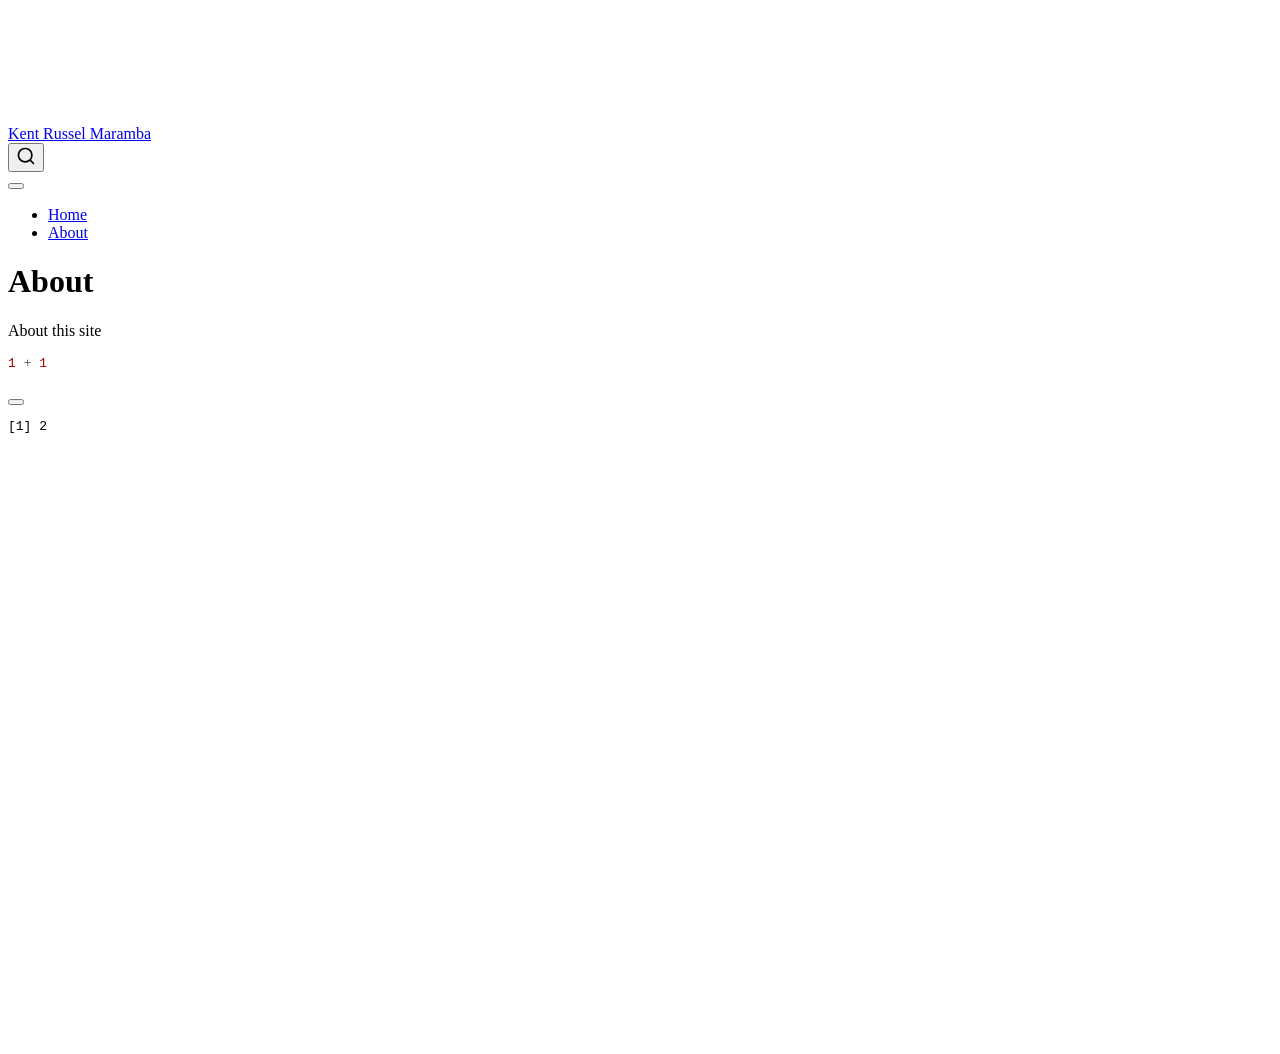
==== docs/about.html @ d0c1b199 "Initial commit" ====
<!DOCTYPE html>
<html xmlns="http://www.w3.org/1999/xhtml" lang="en" xml:lang="en"><head>

<meta charset="utf-8">
<meta name="generator" content="quarto-1.9.38">

<meta name="viewport" content="width=device-width, initial-scale=1.0, user-scalable=yes">


<title>About – Kent Russel Maramba</title>
<style>
/* Default styles provided by pandoc.
** See https://pandoc.org/MANUAL.html#variables-for-html for config info.
*/
code{white-space: pre-wrap;}
span.smallcaps{font-variant: small-caps;}
div.columns{display: flex; gap: min(4vw, 1.5em);}
div.column{flex: auto; overflow-x: auto;}
div.hanging-indent{margin-left: 1.5em; text-indent: -1.5em;}
ul.task-list{list-style: none;}
ul.task-list li input[type="checkbox"] {
  width: 0.8em;
  margin: 0 0.8em 0.2em -1em; /* quarto-specific, see https://github.com/quarto-dev/quarto-cli/issues/4556 */ 
  vertical-align: middle;
}
/* CSS for syntax highlighting */
html { -webkit-text-size-adjust: 100%; }
pre > code.sourceCode { white-space: pre; position: relative; }
pre > code.sourceCode > span { display: inline-block; line-height: 1.25; }
pre > code.sourceCode > span:empty { height: 1.2em; }
.sourceCode { overflow: visible; }
code.sourceCode > span { color: inherit; text-decoration: inherit; }
div.sourceCode { margin: 1em 0; }
pre.sourceCode { margin: 0; }
@media screen {
div.sourceCode { overflow: auto; }
}
@media print {
pre > code.sourceCode { white-space: pre-wrap; }
pre > code.sourceCode > span { text-indent: -5em; padding-left: 5em; }
}
pre.numberSource code
  { counter-reset: source-line 0; }
pre.numberSource code > span
  { position: relative; left: -4em; counter-increment: source-line; }
pre.numberSource code > span > a:first-child::before
  { content: counter(source-line);
    position: relative; left: -1em; text-align: right; vertical-align: baseline;
    border: none; display: inline-block;
    -webkit-touch-callout: none; -webkit-user-select: none;
    -khtml-user-select: none; -moz-user-select: none;
    -ms-user-select: none; user-select: none;
    padding: 0 4px; width: 4em;
  }
pre.numberSource { margin-left: 3em;  padding-left: 4px; }
div.sourceCode
  {   }
@media screen {
pre > code.sourceCode > span > a:first-child::before { text-decoration: underline; }
}
</style>


<script src="site_libs/quarto-nav/quarto-nav.js"></script>
<script src="site_libs/quarto-nav/headroom.min.js"></script>
<script src="site_libs/clipboard/clipboard.min.js"></script>
<script src="site_libs/quarto-search/autocomplete.umd.js"></script>
<script src="site_libs/quarto-search/fuse.min.js"></script>
<script src="site_libs/quarto-search/quarto-search.js"></script>
<meta name="quarto:offset" content="./">
<script src="site_libs/quarto-html/quarto.js" type="module"></script>
<script src="site_libs/quarto-html/tabsets/tabsets.js" type="module"></script>
<script src="site_libs/quarto-html/popper.min.js"></script>
<script src="site_libs/quarto-html/tippy.umd.min.js"></script>
<script src="site_libs/quarto-html/anchor.min.js"></script>
<link href="site_libs/quarto-html/tippy.css" rel="stylesheet">
<link href="site_libs/quarto-html/quarto-syntax-highlighting-15634bcf2e68342d4ad2dfa704d543f6.css" rel="stylesheet" id="quarto-text-highlighting-styles">
<script src="site_libs/bootstrap/bootstrap.min.js"></script>
<link href="site_libs/bootstrap/bootstrap-icons.css" rel="stylesheet">
<link href="site_libs/bootstrap/bootstrap-158031087360bce0ff56dc785ce39e06.min.css" rel="stylesheet" append-hash="true" id="quarto-bootstrap" data-mode="light">
<script id="quarto-search-options" type="application/json">{
  "location": "navbar",
  "copy-button": false,
  "collapse-after": 3,
  "panel-placement": "end",
  "type": "overlay",
  "limit": 50,
  "keyboard-shortcut": [
    "f",
    "/",
    "s"
  ],
  "show-item-context": false,
  "language": {
    "search-no-results-text": "No results",
    "search-matching-documents-text": "matching documents",
    "search-copy-link-title": "Copy link to search",
    "search-hide-matches-text": "Hide additional matches",
    "search-more-match-text": "more match in this document",
    "search-more-matches-text": "more matches in this document",
    "search-clear-button-title": "Clear",
    "search-text-placeholder": "",
    "search-detached-cancel-button-title": "Cancel",
    "search-submit-button-title": "Submit",
    "search-label": "Search"
  }
}</script>


<link rel="stylesheet" href="styles.css">
</head>

<body class="nav-fixed quarto-light">

<div id="quarto-search-results"></div>
  <header id="quarto-header" class="headroom fixed-top">
    <nav class="navbar navbar-expand-lg " data-bs-theme="dark">
      <div class="navbar-container container-fluid">
      <div class="navbar-brand-container mx-auto">
    <a class="navbar-brand" href="./index.html">
    <span class="navbar-title">Kent Russel Maramba</span>
    </a>
  </div>
            <div id="quarto-search" class="" title="Search"></div>
          <button class="navbar-toggler" type="button" data-bs-toggle="collapse" data-bs-target="#navbarCollapse" aria-controls="navbarCollapse" role="menu" aria-expanded="false" aria-label="Toggle navigation" onclick="if (window.quartoToggleHeadroom) { window.quartoToggleHeadroom(); }">
  <span class="navbar-toggler-icon"></span>
</button>
          <div class="collapse navbar-collapse" id="navbarCollapse">
            <ul class="navbar-nav navbar-nav-scroll me-auto">
  <li class="nav-item">
    <a class="nav-link" href="./index.html"> 
<span class="menu-text">Home</span></a>
  </li>  
  <li class="nav-item">
    <a class="nav-link active" href="./about.html" aria-current="page"> 
<span class="menu-text">About</span></a>
  </li>  
</ul>
          </div> <!-- /navcollapse -->
            <div class="quarto-navbar-tools">
</div>
      </div> <!-- /container-fluid -->
    </nav>
</header>
<!-- content -->
<div id="quarto-content" class="quarto-container page-columns page-rows-contents page-layout-article page-navbar">
<!-- sidebar -->
<!-- margin-sidebar -->
    <div id="quarto-margin-sidebar" class="sidebar margin-sidebar zindex-bottom">
        
    </div>
<!-- main -->
<main class="content" id="quarto-document-content">

<header id="title-block-header" class="quarto-title-block default">
<div class="quarto-title">
<h1 class="title">About</h1>
</div>



<div class="quarto-title-meta">

    
  
    
  </div>
  


</header>


<p>About this site</p>
<div class="cell">
<div class="code-copy-outer-scaffold"><div class="sourceCode cell-code" id="cb1"><pre class="sourceCode r code-with-copy"><code class="sourceCode r"><span id="cb1-1"><a href="#cb1-1" aria-hidden="true" tabindex="-1"></a><span class="dv">1</span> <span class="sc">+</span> <span class="dv">1</span></span></code></pre></div><button title="Copy to Clipboard" class="code-copy-button"><i class="bi"></i></button></div>
<div class="cell-output cell-output-stdout">
<pre><code>[1] 2</code></pre>
</div>
</div>



</main> <!-- /main -->
<script id="quarto-html-after-body" type="application/javascript">
  window.document.addEventListener("DOMContentLoaded", function (event) {
    const icon = "";
    const anchorJS = new window.AnchorJS();
    anchorJS.options = {
      placement: 'right',
      icon: icon
    };
    anchorJS.add('.anchored');
    const isCodeAnnotation = (el) => {
      for (const clz of el.classList) {
        if (clz.startsWith('code-annotation-')) {                     
          return true;
        }
      }
      return false;
    }
    const onCopySuccess = function(e) {
      // button target
      const button = e.trigger;
      // don't keep focus
      button.blur();
      // flash "checked"
      button.classList.add('code-copy-button-checked');
      var currentTitle = button.getAttribute("title");
      button.setAttribute("title", "Copied!");
      let tooltip;
      if (window.bootstrap) {
        button.setAttribute("data-bs-toggle", "tooltip");
        button.setAttribute("data-bs-placement", "left");
        button.setAttribute("data-bs-title", "Copied!");
        tooltip = new bootstrap.Tooltip(button, 
          { trigger: "manual", 
            customClass: "code-copy-button-tooltip",
            offset: [0, -8]});
        tooltip.show();    
      }
      setTimeout(function() {
        if (tooltip) {
          tooltip.hide();
          button.removeAttribute("data-bs-title");
          button.removeAttribute("data-bs-toggle");
          button.removeAttribute("data-bs-placement");
        }
        button.setAttribute("title", currentTitle);
        button.classList.remove('code-copy-button-checked');
      }, 1000);
      // clear code selection
      e.clearSelection();
    }
    const getTextToCopy = function(trigger) {
      const outerScaffold = trigger.parentElement.cloneNode(true);
      const codeEl = outerScaffold.querySelector('code');
      for (const childEl of codeEl.children) {
        if (isCodeAnnotation(childEl)) {
          childEl.remove();
        }
      }
      return codeEl.innerText;
    }
    const clipboard = new window.ClipboardJS('.code-copy-button:not([data-in-quarto-modal])', {
      text: getTextToCopy
    });
    clipboard.on('success', onCopySuccess);
    if (window.document.getElementById('quarto-embedded-source-code-modal')) {
      const clipboardModal = new window.ClipboardJS('.code-copy-button[data-in-quarto-modal]', {
        text: getTextToCopy,
        container: window.document.getElementById('quarto-embedded-source-code-modal')
      });
      clipboardModal.on('success', onCopySuccess);
    }
      var localhostRegex = new RegExp(/^(?:http|https):\/\/localhost\:?[0-9]*\//);
      var mailtoRegex = new RegExp(/^mailto:/);
        var filterRegex = new RegExp('/' + window.location.host + '/');
      var isInternal = (href) => {
          return filterRegex.test(href) || localhostRegex.test(href) || mailtoRegex.test(href);
      }
      // Inspect non-navigation links and adorn them if external
     var links = window.document.querySelectorAll('a[href]:not(.nav-link):not(.navbar-brand):not(.toc-action):not(.sidebar-link):not(.sidebar-item-toggle):not(.pagination-link):not(.no-external):not([aria-hidden]):not(.dropdown-item):not(.quarto-navigation-tool):not(.about-link)');
      for (var i=0; i<links.length; i++) {
        const link = links[i];
        if (!isInternal(link.href)) {
          // undo the damage that might have been done by quarto-nav.js in the case of
          // links that we want to consider external
          if (link.dataset.originalHref !== undefined) {
            link.href = link.dataset.originalHref;
          }
        }
      }
    function tippyHover(el, contentFn, onTriggerFn, onUntriggerFn) {
      const config = {
        allowHTML: true,
        maxWidth: 500,
        delay: 100,
        arrow: false,
        appendTo: function(el) {
            return el.parentElement;
        },
        interactive: true,
        interactiveBorder: 10,
        theme: 'quarto',
        placement: 'bottom-start',
      };
      if (contentFn) {
        config.content = contentFn;
      }
      if (onTriggerFn) {
        config.onTrigger = onTriggerFn;
      }
      if (onUntriggerFn) {
        config.onUntrigger = onUntriggerFn;
      }
      window.tippy(el, config); 
    }
    const noterefs = window.document.querySelectorAll('a[role="doc-noteref"]');
    for (var i=0; i<noterefs.length; i++) {
      const ref = noterefs[i];
      tippyHover(ref, function() {
        // use id or data attribute instead here
        let href = ref.getAttribute('data-footnote-href') || ref.getAttribute('href');
        try { href = new URL(href).hash; } catch {}
        const id = href.replace(/^#\/?/, "");
        const note = window.document.getElementById(id);
        if (note) {
          return note.innerHTML;
        } else {
          return "";
        }
      });
    }
    const xrefs = window.document.querySelectorAll('a.quarto-xref');
    const processXRef = (id, note) => {
      // Strip column container classes
      const stripColumnClz = (el) => {
        el.classList.remove("page-full", "page-columns");
        if (el.children) {
          for (const child of el.children) {
            stripColumnClz(child);
          }
        }
      }
      stripColumnClz(note)
      if (id === null || id.startsWith('sec-')) {
        // Special case sections, only their first couple elements
        const container = document.createElement("div");
        if (note.children && note.children.length > 2) {
          container.appendChild(note.children[0].cloneNode(true));
          for (let i = 1; i < note.children.length; i++) {
            const child = note.children[i];
            if (child.tagName === "P" && child.innerText === "") {
              continue;
            } else {
              container.appendChild(child.cloneNode(true));
              break;
            }
          }
          if (window.Quarto?.typesetMath) {
            window.Quarto.typesetMath(container);
          }
          return container.innerHTML
        } else {
          if (window.Quarto?.typesetMath) {
            window.Quarto.typesetMath(note);
          }
          return note.innerHTML;
        }
      } else {
        // Remove any anchor links if they are present
        const anchorLink = note.querySelector('a.anchorjs-link');
        if (anchorLink) {
          anchorLink.remove();
        }
        if (window.Quarto?.typesetMath) {
          window.Quarto.typesetMath(note);
        }
        if (note.classList.contains("callout")) {
          return note.outerHTML;
        } else {
          return note.innerHTML;
        }
      }
    }
    for (var i=0; i<xrefs.length; i++) {
      const xref = xrefs[i];
      tippyHover(xref, undefined, function(instance) {
        instance.disable();
        let url = xref.getAttribute('href');
        let hash = undefined; 
        if (url.startsWith('#')) {
          hash = url;
        } else {
          try { hash = new URL(url).hash; } catch {}
        }
        if (hash) {
          const id = hash.replace(/^#\/?/, "");
          const note = window.document.getElementById(id);
          if (note !== null) {
            try {
              const html = processXRef(id, note.cloneNode(true));
              instance.setContent(html);
            } finally {
              instance.enable();
              instance.show();
            }
          } else {
            // See if we can fetch this
            fetch(url.split('#')[0])
            .then(res => res.text())
            .then(html => {
              const parser = new DOMParser();
              const htmlDoc = parser.parseFromString(html, "text/html");
              const note = htmlDoc.getElementById(id);
              if (note !== null) {
                const html = processXRef(id, note);
                instance.setContent(html);
              } 
            }).finally(() => {
              instance.enable();
              instance.show();
            });
          }
        } else {
          // See if we can fetch a full url (with no hash to target)
          // This is a special case and we should probably do some content thinning / targeting
          fetch(url)
          .then(res => res.text())
          .then(html => {
            const parser = new DOMParser();
            const htmlDoc = parser.parseFromString(html, "text/html");
            const note = htmlDoc.querySelector('main.content');
            if (note !== null) {
              // This should only happen for chapter cross references
              // (since there is no id in the URL)
              // remove the first header
              if (note.children.length > 0 && note.children[0].tagName === "HEADER") {
                note.children[0].remove();
              }
              const html = processXRef(null, note);
              instance.setContent(html);
            } 
          }).finally(() => {
            instance.enable();
            instance.show();
          });
        }
      }, function(instance) {
      });
    }
        let selectedAnnoteEl;
        const selectorForAnnotation = ( cell, annotation) => {
          let cellAttr = 'data-code-cell="' + cell + '"';
          let lineAttr = 'data-code-annotation="' +  annotation + '"';
          const selector = 'span[' + cellAttr + '][' + lineAttr + ']';
          return selector;
        }
        const selectCodeLines = (annoteEl) => {
          const doc = window.document;
          const targetCell = annoteEl.getAttribute("data-target-cell");
          const targetAnnotation = annoteEl.getAttribute("data-target-annotation");
          const annoteSpan = window.document.querySelector(selectorForAnnotation(targetCell, targetAnnotation));
          const lines = annoteSpan.getAttribute("data-code-lines").split(",");
          const lineIds = lines.map((line) => {
            return targetCell + "-" + line;
          })
          let top = null;
          let height = null;
          let parent = null;
          if (lineIds.length > 0) {
              //compute the position of the single el (top and bottom and make a div)
              const el = window.document.getElementById(lineIds[0]);
              top = el.offsetTop;
              height = el.offsetHeight;
              parent = el.parentElement.parentElement;
            if (lineIds.length > 1) {
              const lastEl = window.document.getElementById(lineIds[lineIds.length - 1]);
              const bottom = lastEl.offsetTop + lastEl.offsetHeight;
              height = bottom - top;
            }
            if (top !== null && height !== null && parent !== null) {
              // cook up a div (if necessary) and position it 
              let div = window.document.getElementById("code-annotation-line-highlight");
              if (div === null) {
                div = window.document.createElement("div");
                div.setAttribute("id", "code-annotation-line-highlight");
                div.style.position = 'absolute';
                parent.appendChild(div);
              }
              div.style.top = top - 2 + "px";
              div.style.height = height + 4 + "px";
              div.style.left = 0;
              let gutterDiv = window.document.getElementById("code-annotation-line-highlight-gutter");
              if (gutterDiv === null) {
                gutterDiv = window.document.createElement("div");
                gutterDiv.setAttribute("id", "code-annotation-line-highlight-gutter");
                gutterDiv.style.position = 'absolute';
                const codeCell = window.document.getElementById(targetCell);
                const gutter = codeCell.querySelector('.code-annotation-gutter');
                gutter.appendChild(gutterDiv);
              }
              gutterDiv.style.top = top - 2 + "px";
              gutterDiv.style.height = height + 4 + "px";
            }
            selectedAnnoteEl = annoteEl;
          }
        };
        const unselectCodeLines = () => {
          const elementsIds = ["code-annotation-line-highlight", "code-annotation-line-highlight-gutter"];
          elementsIds.forEach((elId) => {
            const div = window.document.getElementById(elId);
            if (div) {
              div.remove();
            }
          });
          selectedAnnoteEl = undefined;
        };
          // Handle positioning of the toggle
      window.addEventListener(
        "resize",
        throttle(() => {
          elRect = undefined;
          if (selectedAnnoteEl) {
            selectCodeLines(selectedAnnoteEl);
          }
        }, 10)
      );
      function throttle(fn, ms) {
      let throttle = false;
      let timer;
        return (...args) => {
          if(!throttle) { // first call gets through
              fn.apply(this, args);
              throttle = true;
          } else { // all the others get throttled
              if(timer) clearTimeout(timer); // cancel #2
              timer = setTimeout(() => {
                fn.apply(this, args);
                timer = throttle = false;
              }, ms);
          }
        };
      }
        // Attach click handler to the DT
        const annoteDls = window.document.querySelectorAll('dt[data-target-cell]');
        for (const annoteDlNode of annoteDls) {
          annoteDlNode.addEventListener('click', (event) => {
            const clickedEl = event.target;
            if (clickedEl !== selectedAnnoteEl) {
              unselectCodeLines();
              const activeEl = window.document.querySelector('dt[data-target-cell].code-annotation-active');
              if (activeEl) {
                activeEl.classList.remove('code-annotation-active');
              }
              selectCodeLines(clickedEl);
              clickedEl.classList.add('code-annotation-active');
            } else {
              // Unselect the line
              unselectCodeLines();
              clickedEl.classList.remove('code-annotation-active');
            }
          });
        }
    const findCites = (el) => {
      const parentEl = el.parentElement;
      if (parentEl) {
        const cites = parentEl.dataset.cites;
        if (cites) {
          return {
            el,
            cites: cites.split(' ')
          };
        } else {
          return findCites(el.parentElement)
        }
      } else {
        return undefined;
      }
    };
    var bibliorefs = window.document.querySelectorAll('a[role="doc-biblioref"]');
    for (var i=0; i<bibliorefs.length; i++) {
      const ref = bibliorefs[i];
      const citeInfo = findCites(ref);
      if (citeInfo) {
        tippyHover(citeInfo.el, function() {
          var popup = window.document.createElement('div');
          citeInfo.cites.forEach(function(cite) {
            var citeDiv = window.document.createElement('div');
            citeDiv.classList.add('hanging-indent');
            citeDiv.classList.add('csl-entry');
            var biblioDiv = window.document.getElementById('ref-' + cite);
            if (biblioDiv) {
              citeDiv.innerHTML = biblioDiv.innerHTML;
            }
            popup.appendChild(citeDiv);
          });
          return popup.innerHTML;
        });
      }
    }
  });
  </script>
</div> <!-- /content -->




</body></html>
---- docs/site_libs/quarto-html/tippy.css ----
.tippy-box[data-animation=fade][data-state=hidden]{opacity:0}[data-tippy-root]{max-width:calc(100vw - 10px)}.tippy-box{position:relative;background-color:#333;color:#fff;border-radius:4px;font-size:14px;line-height:1.4;white-space:normal;outline:0;transition-property:transform,visibility,opacity}.tippy-box[data-placement^=top]>.tippy-arrow{bottom:0}.tippy-box[data-placement^=top]>.tippy-arrow:before{bottom:-7px;left:0;border-width:8px 8px 0;border-top-color:initial;transform-origin:center top}.tippy-box[data-placement^=bottom]>.tippy-arrow{top:0}.tippy-box[data-placement^=bottom]>.tippy-arrow:before{top:-7px;left:0;border-width:0 8px 8px;border-bottom-color:initial;transform-origin:center bottom}.tippy-box[data-placement^=left]>.tippy-arrow{right:0}.tippy-box[data-placement^=left]>.tippy-arrow:before{border-width:8px 0 8px 8px;border-left-color:initial;right:-7px;transform-origin:center left}.tippy-box[data-placement^=right]>.tippy-arrow{left:0}.tippy-box[data-placement^=right]>.tippy-arrow:before{left:-7px;border-width:8px 8px 8px 0;border-right-color:initial;transform-origin:center right}.tippy-box[data-inertia][data-state=visible]{transition-timing-function:cubic-bezier(.54,1.5,.38,1.11)}.tippy-arrow{width:16px;height:16px;color:#333}.tippy-arrow:before{content:"";position:absolute;border-color:transparent;border-style:solid}.tippy-content{position:relative;padding:5px 9px;z-index:1}
---- docs/site_libs/quarto-html/quarto-syntax-highlighting-15634bcf2e68342d4ad2dfa704d543f6.css ----
/* quarto syntax highlight colors */
:root {
  --quarto-hl-ot-color: #003B4F;
  --quarto-hl-at-color: #657422;
  --quarto-hl-ss-color: #20794D;
  --quarto-hl-an-color: #5E5E5E;
  --quarto-hl-fu-color: #4758AB;
  --quarto-hl-st-color: #20794D;
  --quarto-hl-cf-color: #003B4F;
  --quarto-hl-op-color: #5E5E5E;
  --quarto-hl-er-color: #AD0000;
  --quarto-hl-bn-color: #AD0000;
  --quarto-hl-al-color: #AD0000;
  --quarto-hl-va-color: #111111;
  --quarto-hl-bu-color: inherit;
  --quarto-hl-ex-color: inherit;
  --quarto-hl-pp-color: #AD0000;
  --quarto-hl-in-color: #5E5E5E;
  --quarto-hl-vs-color: #20794D;
  --quarto-hl-wa-color: #5E5E5E;
  --quarto-hl-do-color: #5E5E5E;
  --quarto-hl-im-color: #00769E;
  --quarto-hl-ch-color: #20794D;
  --quarto-hl-dt-color: #AD0000;
  --quarto-hl-fl-color: #AD0000;
  --quarto-hl-co-color: #5E5E5E;
  --quarto-hl-cv-color: #5E5E5E;
  --quarto-hl-cn-color: #8f5902;
  --quarto-hl-sc-color: #5E5E5E;
  --quarto-hl-dv-color: #AD0000;
  --quarto-hl-kw-color: #003B4F;
}

/* other quarto variables */
:root {
  --quarto-font-monospace: SFMono-Regular, Menlo, Monaco, Consolas, "Liberation Mono", "Courier New", monospace;
}

/* syntax highlight based on Pandoc's rules */
pre > code.sourceCode > span {
  color: #003B4F;
}

code.sourceCode > span {
  color: #003B4F;
}

div.sourceCode,
div.sourceCode pre.sourceCode {
  color: #003B4F;
}

/* Normal */
code span {
  color: #003B4F;
}

/* Alert */
code span.al {
  color: #AD0000;
  font-style: inherit;
}

/* Annotation */
code span.an {
  color: #5E5E5E;
  font-style: inherit;
}

/* Attribute */
code span.at {
  color: #657422;
  font-style: inherit;
}

/* BaseN */
code span.bn {
  color: #AD0000;
  font-style: inherit;
}

/* BuiltIn */
code span.bu {
  font-style: inherit;
}

/* ControlFlow */
code span.cf {
  color: #003B4F;
  font-weight: bold;
  font-style: inherit;
}

/* Char */
code span.ch {
  color: #20794D;
  font-style: inherit;
}

/* Constant */
code span.cn {
  color: #8f5902;
  font-style: inherit;
}

/* Comment */
code span.co {
  color: #5E5E5E;
  font-style: inherit;
}

/* CommentVar */
code span.cv {
  color: #5E5E5E;
  font-style: italic;
}

/* Documentation */
code span.do {
  color: #5E5E5E;
  font-style: italic;
}

/* DataType */
code span.dt {
  color: #AD0000;
  font-style: inherit;
}

/* DecVal */
code span.dv {
  color: #AD0000;
  font-style: inherit;
}

/* Error */
code span.er {
  color: #AD0000;
  font-style: inherit;
}

/* Extension */
code span.ex {
  font-style: inherit;
}

/* Float */
code span.fl {
  color: #AD0000;
  font-style: inherit;
}

/* Function */
code span.fu {
  color: #4758AB;
  font-style: inherit;
}

/* Import */
code span.im {
  color: #00769E;
  font-style: inherit;
}

/* Information */
code span.in {
  color: #5E5E5E;
  font-style: inherit;
}

/* Keyword */
code span.kw {
  color: #003B4F;
  font-weight: bold;
  font-style: inherit;
}

/* Operator */
code span.op {
  color: #5E5E5E;
  font-style: inherit;
}

/* Other */
code span.ot {
  color: #003B4F;
  font-style: inherit;
}

/* Preprocessor */
code span.pp {
  color: #AD0000;
  font-style: inherit;
}

/* SpecialChar */
code span.sc {
  color: #5E5E5E;
  font-style: inherit;
}

/* SpecialString */
code span.ss {
  color: #20794D;
  font-style: inherit;
}

/* String */
code span.st {
  color: #20794D;
  font-style: inherit;
}

/* Variable */
code span.va {
  color: #111111;
  font-style: inherit;
}

/* VerbatimString */
code span.vs {
  color: #20794D;
  font-style: inherit;
}

/* Warning */
code span.wa {
  color: #5E5E5E;
  font-style: italic;
}

.prevent-inlining {
  content: "</";
}

/*# sourceMappingURL=f23921c56f73e400b49028c9186a1aa0.css.map */
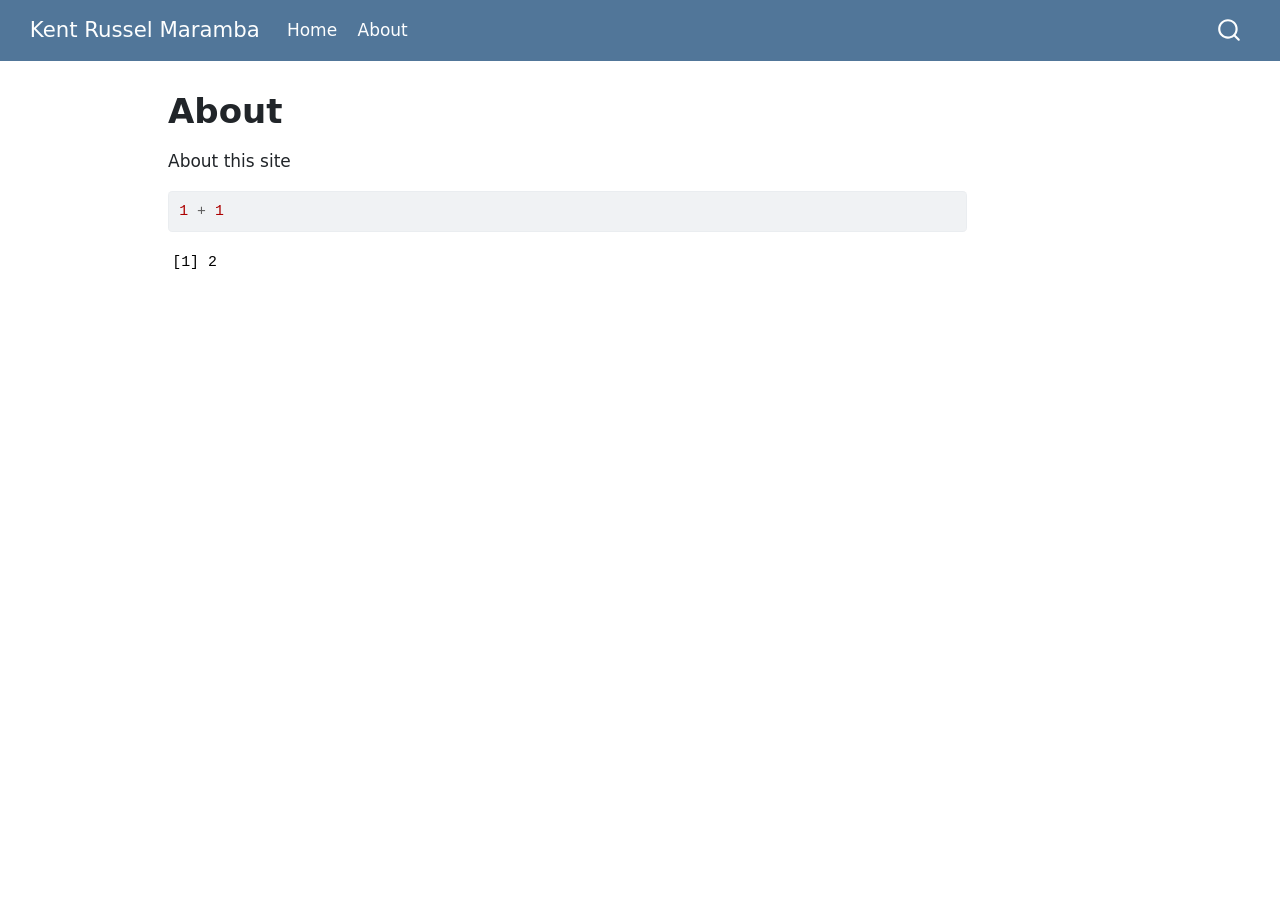
==== commit 89090903: "kent web" ====
--- a/docs/about.html
+++ b/docs/about.html
@@ -77,7 +77,7 @@
 <link href="site_libs/quarto-html/quarto-syntax-highlighting-15634bcf2e68342d4ad2dfa704d543f6.css" rel="stylesheet" id="quarto-text-highlighting-styles">
 <script src="site_libs/bootstrap/bootstrap.min.js"></script>
 <link href="site_libs/bootstrap/bootstrap-icons.css" rel="stylesheet">
-<link href="site_libs/bootstrap/bootstrap-158031087360bce0ff56dc785ce39e06.min.css" rel="stylesheet" append-hash="true" id="quarto-bootstrap" data-mode="light">
+<link href="site_libs/bootstrap/bootstrap-45431c2918bd31147ddb3fa7038bb99f.min.css" rel="stylesheet" append-hash="true" id="quarto-bootstrap" data-mode="light">
 <script id="quarto-search-options" type="application/json">{
   "location": "navbar",
   "copy-button": false,
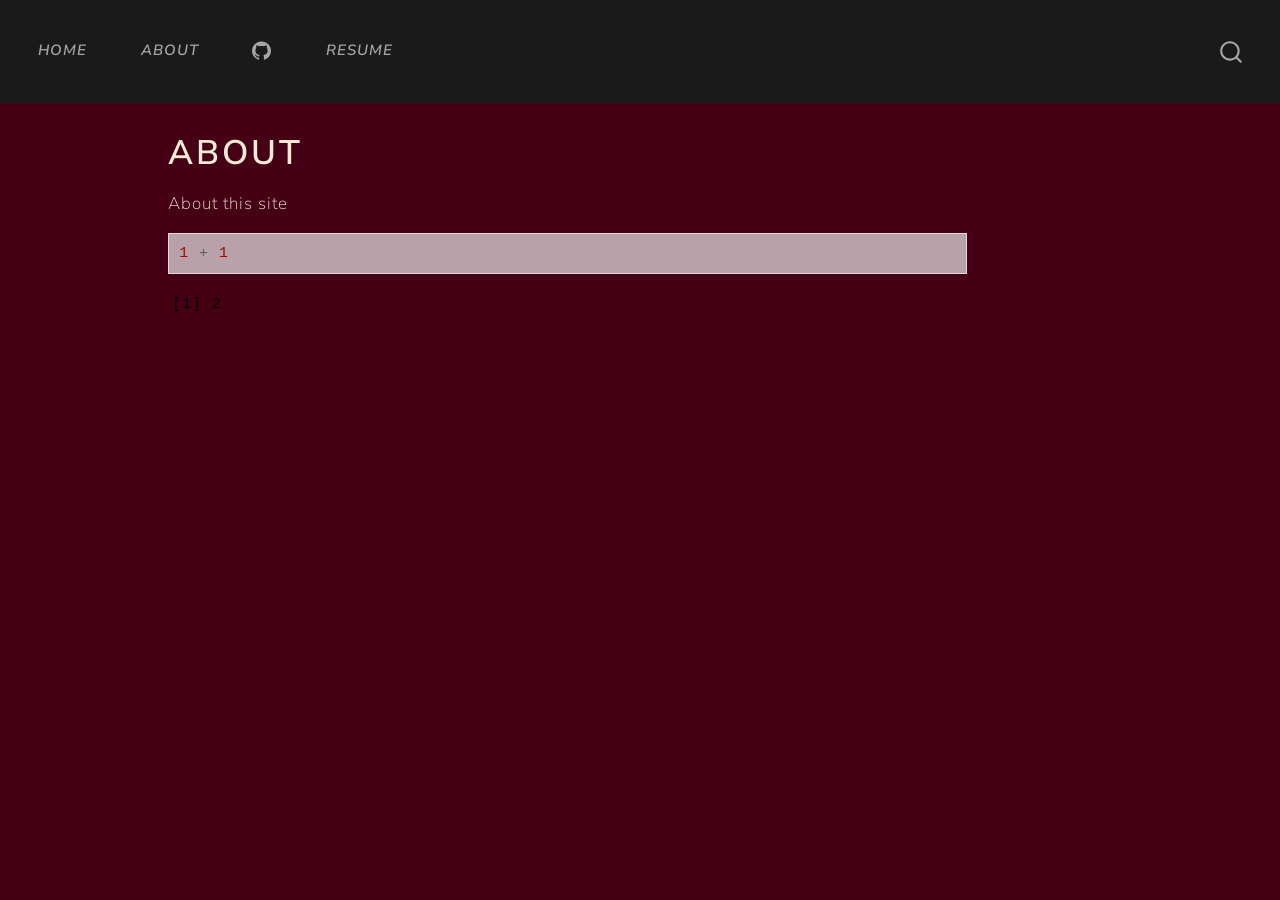
==== commit 4d378da1: "yayyy" ====
--- a/docs/about.html
+++ b/docs/about.html
@@ -7,7 +7,7 @@
 <meta name="viewport" content="width=device-width, initial-scale=1.0, user-scalable=yes">
 
 
-<title>About – Kent Russel Maramba</title>
+<title>About</title>
 <style>
 /* Default styles provided by pandoc.
 ** See https://pandoc.org/MANUAL.html#variables-for-html for config info.
@@ -77,7 +77,7 @@
 <link href="site_libs/quarto-html/quarto-syntax-highlighting-15634bcf2e68342d4ad2dfa704d543f6.css" rel="stylesheet" id="quarto-text-highlighting-styles">
 <script src="site_libs/bootstrap/bootstrap.min.js"></script>
 <link href="site_libs/bootstrap/bootstrap-icons.css" rel="stylesheet">
-<link href="site_libs/bootstrap/bootstrap-45431c2918bd31147ddb3fa7038bb99f.min.css" rel="stylesheet" append-hash="true" id="quarto-bootstrap" data-mode="light">
+<link href="site_libs/bootstrap/bootstrap-54ca3c8880fd8c986106ce3bf5c7adc7.min.css" rel="stylesheet" append-hash="true" id="quarto-bootstrap" data-mode="light">
 <script id="quarto-search-options" type="application/json">{
   "location": "navbar",
   "copy-button": false,
@@ -116,11 +116,6 @@
   <header id="quarto-header" class="headroom fixed-top">
     <nav class="navbar navbar-expand-lg " data-bs-theme="dark">
       <div class="navbar-container container-fluid">
-      <div class="navbar-brand-container mx-auto">
-    <a class="navbar-brand" href="./index.html">
-    <span class="navbar-title">Kent Russel Maramba</span>
-    </a>
-  </div>
             <div id="quarto-search" class="" title="Search"></div>
           <button class="navbar-toggler" type="button" data-bs-toggle="collapse" data-bs-target="#navbarCollapse" aria-controls="navbarCollapse" role="menu" aria-expanded="false" aria-label="Toggle navigation" onclick="if (window.quartoToggleHeadroom) { window.quartoToggleHeadroom(); }">
   <span class="navbar-toggler-icon"></span>
@@ -134,6 +129,15 @@
   <li class="nav-item">
     <a class="nav-link active" href="./about.html" aria-current="page"> 
 <span class="menu-text">About</span></a>
+  </li>  
+  <li class="nav-item compact">
+    <a class="nav-link" href="http://github.com/Kentmaramba18" target="blank"> <i class="bi bi-github" role="img">
+</i> 
+<span class="menu-text"></span></a>
+  </li>  
+  <li class="nav-item">
+    <a class="nav-link" href="./resume.html"> 
+<span class="menu-text">Resume</span></a>
   </li>  
 </ul>
           </div> <!-- /navcollapse -->
--- a/docs/styles.css
+++ b/docs/styles.css
@@ -0,0 +1,27 @@
+/* css styles */
+h1,p {
+  color:antiquewhite;
+}
+
+h2 {
+  color:green;
+}
+
+h3 {
+  color:antiquewhite;
+  font-style: italic;
+}
+
+body {
+  background-color:#450016;
+}
+
+ol,ul {
+  color:white;
+  font-style: italic;
+}
+
+a {
+  color: purple;
+  
+}
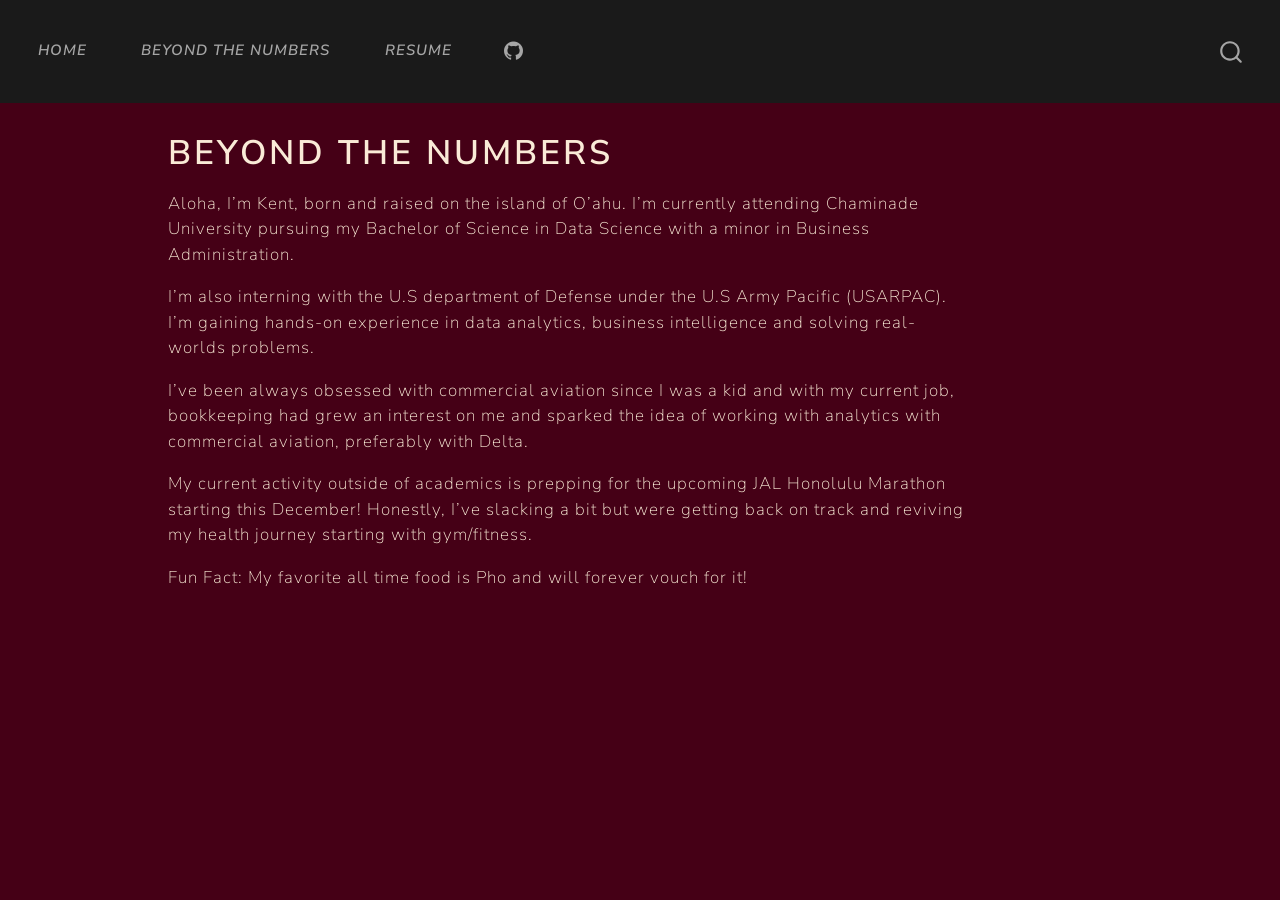
==== commit 16374954: "webpage done" ====
--- a/docs/about.html
+++ b/docs/about.html
@@ -7,7 +7,7 @@
 <meta name="viewport" content="width=device-width, initial-scale=1.0, user-scalable=yes">
 
 
-<title>About</title>
+<title>Beyond the Numbers</title>
 <style>
 /* Default styles provided by pandoc.
 ** See https://pandoc.org/MANUAL.html#variables-for-html for config info.
@@ -22,41 +22,6 @@
   width: 0.8em;
   margin: 0 0.8em 0.2em -1em; /* quarto-specific, see https://github.com/quarto-dev/quarto-cli/issues/4556 */ 
   vertical-align: middle;
-}
-/* CSS for syntax highlighting */
-html { -webkit-text-size-adjust: 100%; }
-pre > code.sourceCode { white-space: pre; position: relative; }
-pre > code.sourceCode > span { display: inline-block; line-height: 1.25; }
-pre > code.sourceCode > span:empty { height: 1.2em; }
-.sourceCode { overflow: visible; }
-code.sourceCode > span { color: inherit; text-decoration: inherit; }
-div.sourceCode { margin: 1em 0; }
-pre.sourceCode { margin: 0; }
-@media screen {
-div.sourceCode { overflow: auto; }
-}
-@media print {
-pre > code.sourceCode { white-space: pre-wrap; }
-pre > code.sourceCode > span { text-indent: -5em; padding-left: 5em; }
-}
-pre.numberSource code
-  { counter-reset: source-line 0; }
-pre.numberSource code > span
-  { position: relative; left: -4em; counter-increment: source-line; }
-pre.numberSource code > span > a:first-child::before
-  { content: counter(source-line);
-    position: relative; left: -1em; text-align: right; vertical-align: baseline;
-    border: none; display: inline-block;
-    -webkit-touch-callout: none; -webkit-user-select: none;
-    -khtml-user-select: none; -moz-user-select: none;
-    -ms-user-select: none; user-select: none;
-    padding: 0 4px; width: 4em;
-  }
-pre.numberSource { margin-left: 3em;  padding-left: 4px; }
-div.sourceCode
-  {   }
-@media screen {
-pre > code.sourceCode > span > a:first-child::before { text-decoration: underline; }
 }
 </style>
 
@@ -128,16 +93,16 @@
   </li>  
   <li class="nav-item">
     <a class="nav-link active" href="./about.html" aria-current="page"> 
-<span class="menu-text">About</span></a>
+<span class="menu-text">Beyond the Numbers</span></a>
+  </li>  
+  <li class="nav-item">
+    <a class="nav-link" href="./resume.html"> 
+<span class="menu-text">Resume</span></a>
   </li>  
   <li class="nav-item compact">
     <a class="nav-link" href="http://github.com/Kentmaramba18" target="blank"> <i class="bi bi-github" role="img">
 </i> 
 <span class="menu-text"></span></a>
-  </li>  
-  <li class="nav-item">
-    <a class="nav-link" href="./resume.html"> 
-<span class="menu-text">Resume</span></a>
   </li>  
 </ul>
           </div> <!-- /navcollapse -->
@@ -158,7 +123,7 @@
 
 <header id="title-block-header" class="quarto-title-block default">
 <div class="quarto-title">
-<h1 class="title">About</h1>
+<h1 class="title">Beyond the Numbers</h1>
 </div>
 
 
@@ -175,13 +140,11 @@
 </header>
 
 
-<p>About this site</p>
-<div class="cell">
-<div class="code-copy-outer-scaffold"><div class="sourceCode cell-code" id="cb1"><pre class="sourceCode r code-with-copy"><code class="sourceCode r"><span id="cb1-1"><a href="#cb1-1" aria-hidden="true" tabindex="-1"></a><span class="dv">1</span> <span class="sc">+</span> <span class="dv">1</span></span></code></pre></div><button title="Copy to Clipboard" class="code-copy-button"><i class="bi"></i></button></div>
-<div class="cell-output cell-output-stdout">
-<pre><code>[1] 2</code></pre>
-</div>
-</div>
+<p>Aloha, I’m Kent, born and raised on the island of O’ahu. I’m currently attending Chaminade University pursuing my Bachelor of Science in Data Science with a minor in Business Administration.</p>
+<p>I’m also interning with the U.S department of Defense under the U.S Army Pacific (USARPAC). I’m gaining hands-on experience in data analytics, business intelligence and solving real-worlds problems.</p>
+<p>I’ve been always obsessed with commercial aviation since I was a kid and with my current job, bookkeeping had grew an interest on me and sparked the idea of working with analytics with commercial aviation, preferably with Delta.</p>
+<p>My current activity outside of academics is prepping for the upcoming JAL Honolulu Marathon starting this December! Honestly, I’ve slacking a bit but were getting back on track and reviving my health journey starting with gym/fitness.</p>
+<p>Fun Fact: My favorite all time food is Pho and will forever vouch for it!</p>
 
 
 
